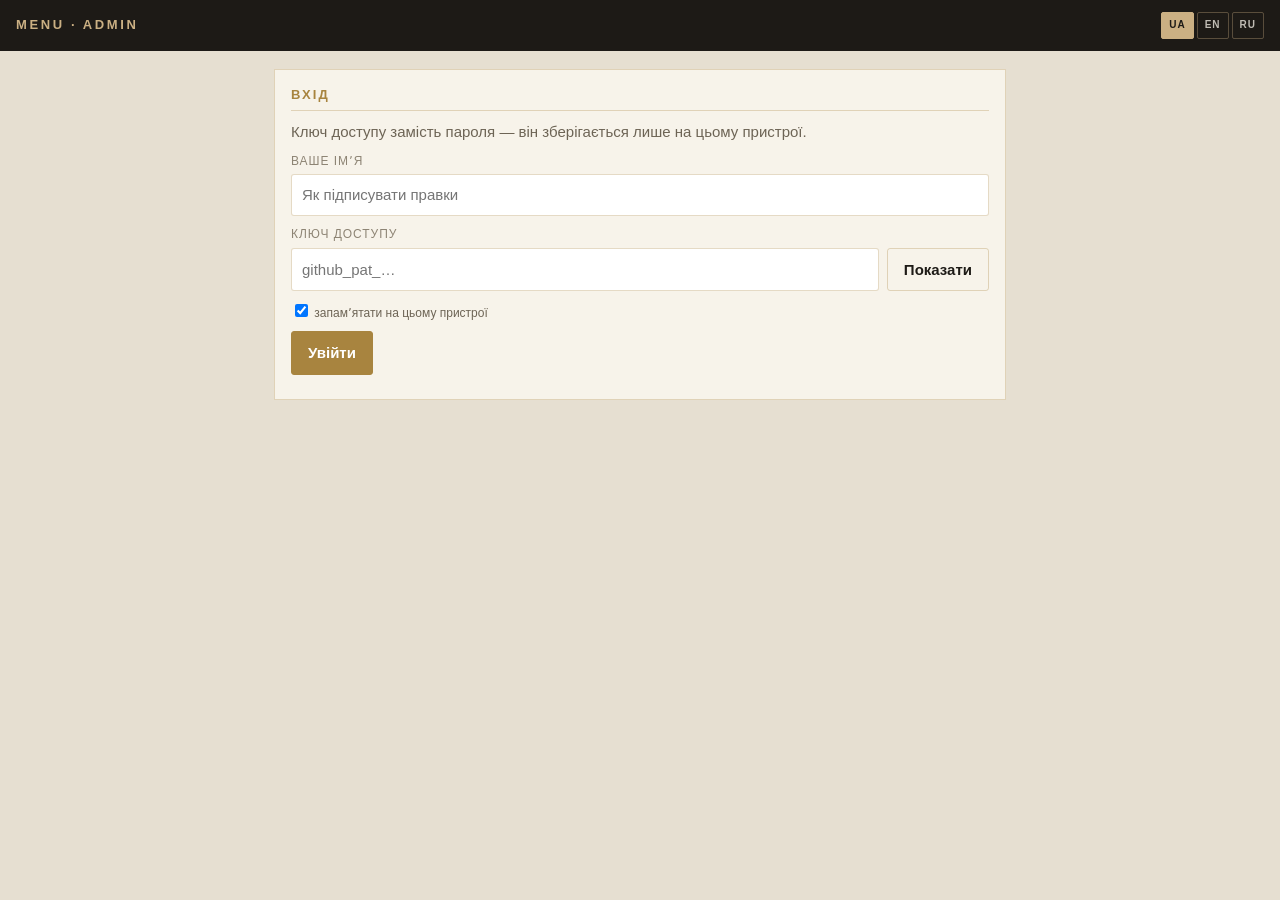
==== admin.html @ 7ab00c11 "Коротший екран входу в адмінці" ====
<!doctype html>
<html lang="uk">
<head>
<meta charset="utf-8">
<meta name="viewport" content="width=device-width, initial-scale=1, maximum-scale=1, user-scalable=no, viewport-fit=cover">
<title>Menu Admin</title>
<meta name="robots" content="noindex, nofollow">
<meta name="theme-color" content="#1d1a16">
<link rel="manifest" href="admin.webmanifest">
<link rel="apple-touch-icon" href="assets/icons/admin-180.png">
<meta name="apple-mobile-web-app-capable" content="yes">
<meta name="apple-mobile-web-app-title" content="Admin">
<style>
/* ==========================================================================
   Адмінка меню. Не частина сайту для гостей: сюди заходить одна людина з
   ключем доступу GitHub, править каталог і зберігає — GitHub далі сам
   перезбирає сторінки.

   Оформлення навмисно простіше за меню: тут працюють, а не милуються.
   ========================================================================== */
:root {
  --paper: #f7f3ea;
  --edge:  #e6dfd1;
  --ink:   #1d1a16;
  --muted: #6d6455;
  --faint: #8d8474;
  --gold:  #a8843f;
  --gold-soft: #cbb083;
  --line:  rgba(168, 132, 63, .3);
  --bad:   #a33a2a;
  --sans:  "Inter", "Helvetica Neue", Arial, system-ui, sans-serif;
  color-scheme: light;
}
* { box-sizing: border-box; }
/* подвійний дотик не збільшує сторінку — в адмінці за нього чіпляються,
   коли цілять у поле */
html, body { touch-action: manipulation; }
body {
  margin: 0;
  background: var(--edge);
  color: var(--ink);
  font-family: var(--sans);
  font-size: 15px;
  line-height: 1.45;
  -webkit-text-size-adjust: 100%;
}
header {
  position: sticky;
  top: 0;
  z-index: 5;
  background: #1d1a16;
  color: var(--paper);
  padding: 12px 16px;
  display: flex;
  align-items: center;
  justify-content: space-between;
  gap: 12px;
}
.mark { font-weight: 600; letter-spacing: .2em; color: var(--gold-soft); font-size: 13px;
        white-space: nowrap; }

/* на телефоні шапка тісна: марка, імʼя, три мови й «Вийти» в один рядок */
@media (max-width: 460px) {
  header { padding: 9px 12px; }
  .mark { font-size: 11px; letter-spacing: .1em; }
  #who { max-width: 5.5em; overflow: hidden; text-overflow: ellipsis; white-space: nowrap; }
  header button.ghost { padding: 6px 9px; font-size: 12px; }
  .head-right { gap: 7px; }
}
main { max-width: 760px; margin: 0 auto; padding: 18px 14px 120px; }
h2 { font-size: 13px; letter-spacing: .16em; text-transform: uppercase; color: var(--gold);
     margin: 26px 0 10px; border-bottom: 1px solid var(--line); padding-bottom: 6px; }
p.hint { color: var(--muted); margin: 8px 0; }
code { background: rgba(29,26,22,.06); padding: 1px 5px; border-radius: 3px; }

.panel { background: var(--paper); border: 1px solid var(--line); padding: 16px; }
label { display: block; font-size: 12px; letter-spacing: .08em; text-transform: uppercase;
        color: var(--faint); margin: 10px 0 4px; }
input, textarea, select {
  width: 100%; font: inherit; color: inherit; background: #fff;
  border: 1px solid var(--line); border-radius: 3px; padding: 9px 10px;
}
textarea { resize: vertical; min-height: 46px; }
input:focus, textarea:focus, select:focus { outline: 2px solid var(--gold-soft); outline-offset: 1px; }

button {
  font: inherit; font-weight: 600; cursor: pointer; border-radius: 3px;
  border: 1px solid var(--gold); background: var(--gold); color: #fff; padding: 10px 16px;
}
button.ghost { background: transparent; color: var(--ink); border-color: var(--line); }
header button.ghost { color: var(--paper); border-color: rgba(203, 176, 131, .4); padding: 7px 12px; }
button.danger { background: transparent; color: var(--bad); border-color: rgba(163,58,42,.4); padding: 6px 10px; font-size: 13px; }
button:disabled { opacity: .5; cursor: default; }

.item { background: var(--paper); border: 1px solid var(--line); padding: 12px 14px; margin-bottom: 10px; }
.item__top { display: flex; gap: 10px; align-items: flex-start; }
.item__top .grow { flex: 1 1 auto; min-width: 0; }
.price { display: flex; align-items: center; gap: 6px; width: 116px; flex: 0 0 auto; }
.price span { color: var(--faint); }
.price input { width: 100%; text-align: right; }
.item summary { cursor: pointer; color: var(--gold); font-size: 12px; letter-spacing: .1em;
                text-transform: uppercase; margin-top: 10px; }
.item__more { padding-top: 6px; }
.row { display: flex; gap: 10px; flex-wrap: wrap; }
.row > * { flex: 1 1 200px; }
.prices { display: flex; flex-wrap: wrap; gap: 10px; margin-top: 10px; }
.prices .hint { flex: 1 1 100%; margin: 0; font-size: 12px; }
.pricebox { flex: 1 1 120px; }
.pricebox label { margin-top: 0; }
.pricebox__row { display: flex; align-items: center; gap: 6px; }
.pricebox__row span { color: var(--faint); }
.pricebox__row input { text-align: right; }
.field-row { display: flex; gap: 8px; }
.field-row input { flex: 1 1 auto; min-width: 0; }
.field-row button { flex: 0 0 auto; }

.bar {
  position: fixed; left: 0; right: 0; bottom: 0; z-index: 6;
  background: rgba(29,26,22,.97); color: var(--paper);
  padding: 10px 14px calc(10px + env(safe-area-inset-bottom));
  display: flex; align-items: center; gap: 12px; justify-content: space-between;
}
.bar .state { font-size: 13px; color: var(--gold-soft); }
.switch { display: flex; align-items: center; gap: 8px; margin: 0 0 12px;
          font-size: 13px; letter-spacing: 0; text-transform: none; color: var(--muted); }
.switch input { width: auto; }
.badge-soon { font-size: 11px; letter-spacing: .1em; color: var(--gold);
              border: 1px solid var(--line); border-radius: 3px; padding: 2px 6px; margin-left: 8px; }
.menu--soon .item { opacity: .55; }
.head-right { display: flex; align-items: center; gap: 10px; }
#who { font-size: 13px; color: var(--gold-soft); }
.langs { display: flex; gap: 3px; }
.langs button {
  background: transparent; border: 1px solid rgba(203,176,131,.35);
  color: rgba(247,243,234,.75); font-size: 10px; font-weight: 600;
  letter-spacing: .1em; padding: 5px 7px; border-radius: 2px;
}
.langs button.is-active { background: var(--gold-soft); border-color: var(--gold-soft); color: #1d1a16; }
.hidden { display: none !important; }
.error { color: var(--bad); }
.ok { color: #2f6d4f; }
</style>
</head>
<body>

<header>
  <span class="mark">MENU · ADMIN</span>
  <span class="head-right">
    <span id="who" class="hidden"></span>
    <nav class="langs" id="langs"></nav>
    <button id="logout" class="ghost hidden" type="button" data-i18n="head.logout">Вийти</button>
  </span>
</header>

<main>

  <!-- ------------------------------------------------------------- вхід -- -->
  <section id="login" class="panel">
    <h2 style="margin-top:0" data-i18n="login.title">Вхід</h2>
    <p class="hint" data-i18n="login.lead"></p>
    <label for="name" data-i18n="login.name">Ваше імʼя</label>
    <input id="name" autocomplete="off" autocorrect="off" list="editors"
           data-i18n-placeholder="login.namePlaceholder">
    <datalist id="editors"></datalist>

    <label for="token" data-i18n="login.token">Ключ доступу</label>
    <div class="field-row">
      <input id="token" type="password" autocomplete="off" spellcheck="false"
             autocapitalize="none" autocorrect="off" placeholder="github_pat_…">
      <button id="peek" class="ghost" type="button" data-i18n="login.peek">Показати</button>
    </div>
    <p class="hint"><label style="text-transform:none;letter-spacing:0;color:var(--muted)">
      <input id="remember" type="checkbox" checked style="width:auto"> <span data-i18n="login.remember"></span>
    </label></p>
    <button id="enter" type="button" data-i18n="login.enter">Увійти</button>
    <p id="login-state" class="hint"></p>
  </section>

  <!-- ---------------------------------------------------------- редактор -- -->
  <section id="editor" class="hidden">
    <p class="hint" id="loaded"></p>

    <div class="panel add">
      <h2 style="margin-top:0" data-i18n="add.title">Додати позицію</h2>
      <label for="add-cat" data-i18n="add.category">Розділ</label>
      <select id="add-cat"></select>
      <label for="add-name" data-i18n="add.name">Назва</label>
      <input id="add-name" autocomplete="off" data-i18n-placeholder="add.namePlaceholder">
      <div id="add-prices"></div>
      <p><button id="add" type="button" disabled data-i18n="add.button">Додати</button></p>
      <p id="add-state" class="hint"></p>
    </div>

    <div id="menus"></div>
  </section>

</main>

<div id="bar" class="bar hidden">
  <span class="state" id="state"></span>
  <span>
    <button id="reload" class="ghost" type="button" style="color:var(--paper)"
            data-i18n="bar.reload">Оновити</button>
    <button id="save" type="button" disabled data-i18n="bar.save">Зберегти</button>
  </span>
</div>

<script>
/* ==========================================================================
   Адмінка правит один файл — data/menu.json — через GitHub API. Сторінки
   меню перезбирає GitHub Actions після кожного збереження, тому тут немає
   ні збірки, ні сервера: лише читання, правки й коміт.
   ========================================================================== */
(function () {
  'use strict';

  var REPO   = { owner: 'Envyyy-uk', name: 'Menu-qr', branch: 'claude/menu-page-no-server-rbtr5h' };
  var PATH   = 'data/menu.json';
  var KEY    = 'podval-admin-token';
  var NAME   = 'podval-admin-name';
  var API    = 'https://api.github.com';

  var token = null, data = null, sha = null, dirty = false, author = '';

  var $ = function (id) { return document.getElementById(id); };

  /* ------------------------------------------------------------ мови --- */
  /* Адмінка теж трьома мовами: нею користуються ті самі люди, що й барною
     стійкою, і половина з них читає меню російською чи англійською. Тут
     переклад можна робити скриптом — без нього адмінка й так не працює. */
  var LANGS = [['uk', 'UA'], ['en', 'EN'], ['ru', 'RU']];
  var LANG_KEY = 'podval-admin-lang';
  var lang = 'uk';

  var I18N = {
    'head.logout':  { uk: 'Вийти', en: 'Sign out', ru: 'Выйти' },

    'login.title':  { uk: 'Вхід', en: 'Sign in', ru: 'Вход' },
    'login.lead': {
      uk: 'Ключ доступу замість пароля — він зберігається лише на цьому пристрої.',
      en: 'An access key instead of a password — it is stored on this device only.',
      ru: 'Ключ доступа вместо пароля — он хранится только на этом устройстве.' },
    'login.name':   { uk: 'Ваше імʼя', en: 'Your name', ru: 'Ваше имя' },
    'login.namePlaceholder': { uk: 'Як підписувати правки', en: 'How to sign your edits', ru: 'Как подписывать правки' },
    'login.token':  { uk: 'Ключ доступу', en: 'Access key', ru: 'Ключ доступа' },
    'login.peek':   { uk: 'Показати', en: 'Show', ru: 'Показать' },
    'login.hide':   { uk: 'Сховати', en: 'Hide', ru: 'Скрыть' },
    'login.remember': { uk: 'запамʼятати на цьому пристрої', en: 'remember on this device', ru: 'запомнить на этом устройстве' },
    'login.enter':  { uk: 'Увійти', en: 'Sign in', ru: 'Войти' },
    'login.needName': { uk: 'Вкажіть імʼя — ним підписуються правки', en: 'Enter your name — edits are signed with it', ru: 'Укажите имя — им подписываются правки' },
    'login.needToken': { uk: 'Введіть ключ доступу', en: 'Enter the access key', ru: 'Введите ключ доступа' },
    'login.checking': { uk: 'Перевіряємо…', en: 'Checking…', ru: 'Проверяем…' },
    'login.failed': { uk: 'Не вийшло: ', en: 'Failed: ', ru: 'Не вышло: ' },

    'load.loaded':  { uk: 'Каталог завантажено: {n} позицій.', en: 'Catalogue loaded: {n} items.', ru: 'Каталог загружен: {n} позиций.' },
    'load.last':    { uk: ' Останнє редагування: {by}, {at}.', en: ' Last edited by {by}, {at}.', ru: ' Последнее редактирование: {by}, {at}.' },
    'load.tail':    { uk: ' Правки зберігаються в GitHub, сайт оновиться за хвилину-дві.', en: ' Edits are saved to GitHub; the site updates in a minute or two.', ru: ' Правки сохраняются в GitHub, сайт обновится за минуту-две.' },

    'add.title':    { uk: 'Додати позицію', en: 'Add an item', ru: 'Добавить позицию' },
    'add.category': { uk: 'Розділ', en: 'Section', ru: 'Раздел' },
    'add.pick':     { uk: '— оберіть розділ —', en: '— choose a section —', ru: '— выберите раздел —' },
    'add.name':     { uk: 'Назва', en: 'Name', ru: 'Название' },
    'add.namePlaceholder': { uk: 'Як її побачить гість', en: 'As the guest will see it', ru: 'Как её увидит гость' },
    'add.button':   { uk: 'Додати', en: 'Add', ru: 'Добавить' },
    'add.added':    { uk: 'Додано «{name}» у розділ «{cat}». Не забудьте опис і «Зберегти».',
                      en: 'Added “{name}” to “{cat}”. Do not forget the description and Save.',
                      ru: 'Добавлено «{name}» в раздел «{cat}». Не забудьте описание и «Сохранить».' },
    'add.noCat':    { uk: 'Такого розділу немає в жодному меню', en: 'No menu contains this section', ru: 'Такого раздела нет ни в одном меню' },

    'price.base':   { uk: 'Ціна', en: 'Price', ru: 'Цена' },
    'price.ml50':   { uk: '50 мл', en: '50 ml', ru: '50 мл' },
    'price.bottle': { uk: 'Пляшка', en: 'Bottle', ru: 'Бутылка' },
    'price.premium': { uk: 'Пляшка преміум', en: 'Premium bottle', ru: 'Бутылка премиум' },
    'price.glass':  { uk: 'Келих 175 мл', en: 'Glass 175 ml', ru: 'Бокал 175 мл' },
    'price.none':   { uk: 'немає', en: 'none', ru: 'нет' },
    'price.ladder': { uk: 'Решта обʼємів рахується сама: ', en: 'The other sizes are calculated automatically: ', ru: 'Остальные объёмы считаются сами: ' },

    'item.delete':  { uk: 'Видалити', en: 'Delete', ru: 'Удалить' },
    'item.confirmDelete': { uk: 'Видалити «{name}» з меню?', en: 'Delete “{name}” from the menu?', ru: 'Удалить «{name}» из меню?' },
    'item.desc':    { uk: 'Опис трьома мовами', en: 'Description in three languages', ru: 'Описание на трёх языках' },
    'item.translate': { uk: 'Перекласти на дві інші', en: 'Translate into the other two', ru: 'Перевести на два других' },
    'item.translating': { uk: ' Перекладаємо…', en: ' Translating…', ru: ' Переводим…' },
    'item.translated': { uk: ' Готово — переклад машинний, перегляньте', en: ' Done — machine translation, please review', ru: ' Готово — перевод машинный, просмотрите' },
    'item.translateFail': { uk: ' Перекладач не відповів — впишіть вручну', en: ' The translator did not answer — type it manually', ru: ' Переводчик не ответил — впишите вручную' },
    'item.needText': { uk: ' Спершу впишіть опис однією мовою', en: ' First write the description in one language', ru: ' Сначала впишите описание на одном языке' },
    'item.confirmOverwrite': { uk: 'Замінити наявні переклади машинними?', en: 'Replace the existing translations with machine ones?', ru: 'Заменить имеющиеся переводы машинными?' },

    'menu.soon':    { uk: 'Скоро — меню видно на головній, але не відкривається',
                      en: 'Coming soon — the menu is shown on the home page but does not open',
                      ru: 'Скоро — меню видно на главной, но не открывается' },
    'menu.soonBadge': { uk: 'СКОРО', en: 'SOON', ru: 'СКОРО' },
    'menu.empty':   { uk: 'Поки порожньо', en: 'Empty so far', ru: 'Пока пусто' },

    'bar.noChanges': { uk: 'Змін немає', en: 'No changes', ru: 'Изменений нет' },
    'bar.unsaved':  { uk: 'Є незбережені зміни', en: 'Unsaved changes', ru: 'Есть несохранённые изменения' },
    'bar.saving':   { uk: 'Зберігаємо…', en: 'Saving…', ru: 'Сохраняем…' },
    'bar.saved':    { uk: 'Збережено. Сайт оновиться за хвилину-дві.', en: 'Saved. The site updates in a minute or two.', ru: 'Сохранено. Сайт обновится за минуту-две.' },
    'bar.conflict': { uk: 'Хтось уже змінив меню. Натисніть «Оновити» й повторіть правку.',
                      en: 'Someone has already changed the menu. Tap Refresh and redo your edit.',
                      ru: 'Кто-то уже изменил меню. Нажмите «Обновить» и повторите правку.' },
    'bar.failed':   { uk: 'Не зберіглося: ', en: 'Not saved: ', ru: 'Не сохранилось: ' },
    'bar.reload':   { uk: 'Оновити', en: 'Refresh', ru: 'Обновить' },
    'bar.save':     { uk: 'Зберегти', en: 'Save', ru: 'Сохранить' },
    'bar.confirmReload': { uk: 'Незбережені зміни зникнуть. Оновити?', en: 'Unsaved changes will be lost. Refresh?', ru: 'Несохранённые изменения исчезнут. Обновить?' }

  };

  function t(key, vars) {
    var entry = I18N[key];
    var text = entry ? (entry[lang] || entry.uk) : key;
    if (vars) {
      Object.keys(vars).forEach(function (name) {
        text = text.replace('{' + name + '}', vars[name]);
      });
    }
    return text;
  }

  function applyLang() {
    document.documentElement.lang = lang;
    /* Назву застосунку не перекладаємо: на екрані «Домів» і у вкладці вона
       має бути та сама, хоч якою мовою людина працює. */
    [].slice.call(document.querySelectorAll('[data-i18n]')).forEach(function (node) {
      node.textContent = t(node.getAttribute('data-i18n'));
    });
    [].slice.call(document.querySelectorAll('[data-i18n-placeholder]')).forEach(function (node) {
      node.placeholder = t(node.getAttribute('data-i18n-placeholder'));
    });
    [].slice.call(document.querySelectorAll('#langs button')).forEach(function (button) {
      button.className = button.getAttribute('data-lang') === lang ? 'is-active' : '';
    });
    if (data) render();          // підписи всередині списку теж перемальовуємо
    mark();
  }

  function drawLangs() {
    var box = $('langs');
    box.textContent = '';
    LANGS.forEach(function (pair) {
      var button = el('button', null, pair[1]);
      button.type = 'button';
      button.setAttribute('data-lang', pair[0]);
      button.addEventListener('click', function () {
        lang = pair[0];
        try { localStorage.setItem(LANG_KEY, lang); } catch (e) {}
        applyLang();
      });
      box.append(button);
    });
  }

  /* --------------------------------------------------- база64 з юнікодом -- */
  function encode(text) {
    var bytes = new TextEncoder().encode(text), bin = '';
    bytes.forEach(function (b) { bin += String.fromCharCode(b); });
    return btoa(bin);
  }
  function decode(b64) {
    var bin = atob(b64.replace(/\s/g, ''));
    var bytes = Uint8Array.from(bin, function (c) { return c.charCodeAt(0); });
    return new TextDecoder().decode(bytes);
  }

  function api(path, options) {
    options = options || {};
    options.headers = Object.assign({
      'Accept': 'application/vnd.github+json',
      'Authorization': 'Bearer ' + token
    }, options.headers || {});
    return fetch(API + path, options).then(function (r) {
      return r.json().then(function (body) {
        if (!r.ok) throw new Error(body.message || ('GitHub відповів ' + r.status));
        return body;
      });
    });
  }

  /* ------------------------------------------------------------- вхід --- */
  function enter(quiet) {
    var value = $('token').value.trim();
    var who = $('name').value.trim();
    // Імʼя обовʼязкове: ключі спільні для всіх правок, і без підпису в
    // історії не видно, хто саме що змінив.
    if (!who) { state($('login-state'), t('login.needName'), true); return; }
    if (!value) { state($('login-state'), t('login.needToken'), true); return; }
    author = who;
    token = value;
    state($('login-state'), t('login.checking'));
    load().then(function () {
      if ($('remember').checked) {
        try { localStorage.setItem(KEY, token); localStorage.setItem(NAME, author); } catch (e) {}
      }
      $('who').textContent = author;
      $('who').classList.remove('hidden');
      $('login').classList.add('hidden');
      $('editor').classList.remove('hidden');
      $('bar').classList.remove('hidden');
      $('logout').classList.remove('hidden');
    }).catch(function (err) {
      token = null;
      state($('login-state'), t('login.failed') + err.message, true);
      if (quiet) { try { localStorage.removeItem(KEY); } catch (e) {} }
    });
  }

  function state(node, text, bad) {
    node.textContent = text;
    node.className = 'hint' + (bad ? ' error' : '');
  }

  /* Позначка часу лежить у каталозі за Гринвічем — так її однаково читають
     і в Лондоні, і в Києві. Показуємо ж її годинником самого телефона:
     влітку Лондон іде на годину вперед від Гринвіча, і без переводу підпис
     здавався б на годину раніше, ніж людина щойно зберегла. Старі записи
     без позначки поясу теж гринвіцькі — дописуємо «Z», інакше браузер
     прийняв би їх за місцевий час і переклав удруге. */
  function localStamp(at) {
    var iso = String(at).replace(' ', 'T');
    if (!/(Z|[+-]\d\d:?\d\d)$/.test(iso)) iso += 'Z';
    var d = new Date(iso);
    if (isNaN(d)) return String(at).replace('T', ' ');
    function two(n) { return (n < 10 ? '0' : '') + n; }
    return d.getFullYear() + '-' + two(d.getMonth() + 1) + '-' + two(d.getDate())
         + ' ' + two(d.getHours()) + ':' + two(d.getMinutes());
  }

  /* ------------------------------------------------------- завантаження -- */
  function load() {
    return api('/repos/' + REPO.owner + '/' + REPO.name + '/contents/' + PATH
               + '?ref=' + encodeURIComponent(REPO.branch))
      .then(function (file) {
        sha = file.sha;
        data = JSON.parse(decode(file.content));
        dirty = false;
        render();
        var last = data.updated
          ? t('load.last', { by: data.updated.by, at: localStamp(data.updated.at) })
          : '';
        $('loaded').textContent = t('load.loaded', { n: data.items.length })
          + last + t('load.tail');

        // Імена тих, хто вже правив, підказуємо наступного разу
        var list = $('editors');
        list.textContent = '';
        (data.editors || []).concat(data.updated ? [data.updated.by] : [])
          .filter(function (n, i, all) { return n && all.indexOf(n) === i; })
          .forEach(function (n) { list.append(new Option(n)); });
        mark();
      });
  }

  /* ---------------------------------------------------------- малюємо --- */
  function el(tag, cls, text) {
    var node = document.createElement(tag);
    if (cls) node.className = cls;
    if (text != null) node.textContent = text;
    return node;
  }

  function categoryName(key) {
    var cat = data.categories.filter(function (c) { return c.key === key; })[0];
    return cat ? (cat.names[lang] || cat.names.uk || cat.names.en) : key;
  }

  function menuName(menu) {
    return menu.names[lang] || menu.names.uk || menu.names.en;
  }

  function money(pence) { return (pence / 100).toFixed(2).replace(/\.00$/, ''); }

  function fillCategories() {
    var select = $('add-cat');
    var chosen = select.value;
    select.textContent = '';
    // Порожній перший пункт навмисно: без вибраного розділу кнопка
    // «Додати» не працює, тож позиція не може повиснути поза меню.
    select.append(new Option(t('add.pick'), ''));
    data.menus.forEach(function (menu) {
      var box = document.createElement('optgroup');
      box.label = menuName(menu) + (menu.soon ? ' · ' + t('menu.soonBadge') : '');
      menu.categories.forEach(function (catKey) {
        box.append(new Option(categoryName(catKey), catKey));
      });
      select.append(box);
    });
    select.value = chosen;
    drawAddPrices();
    checkAdd();
  }

  var addValues = {};

  /* Поля цін у формі додавання перемальовуються під обраний розділ: у
     міцного питаємо 50 мл і пляшку, у вина — келих і пляшку, у решти одну
     ціну. Поки розділ не обраний, питати нема чого. */
  function drawAddPrices() {
    var box = $('add-prices');
    box.textContent = '';
    addValues = {};
    var cat = $('add-cat').value;
    if (!cat) return;
    box.append(priceFields(pricingOf(cat), addValues, function () {}));
  }

  function checkAdd() {
    $('add').disabled = !$('add-cat').value || !$('add-name').value.trim();
  }

  function render() {
    fillCategories();
    var box = $('menus');
    box.textContent = '';

    data.menus.forEach(function (menu) {
      var group = el('div', 'menu' + (menu.soon ? ' menu--soon' : ''));

      var head = el('h2', null, menuName(menu));
      if (menu.soon) head.append(el('span', 'badge-soon', t('menu.soonBadge')));
      group.append(head);

      /* «Скоро» — стан меню, а не позицій. Увімкнене: картка на головній
         лишається, але не відкривається, а сторінки меню взагалі не
         збираються, тож прямим посиланням теж не зайти. */
      var toggle = el('label', 'switch');
      var box2 = el('input');
      box2.type = 'checkbox';
      box2.checked = !!menu.soon;
      box2.addEventListener('change', function () {
        if (box2.checked) menu.soon = true; else delete menu.soon;
        touch();
        render();
      });
      toggle.append(box2, el('span', null, t('menu.soon')));
      group.append(toggle);

      menu.categories.forEach(function (catKey) {
        var title = el('p', 'hint');
        title.append(el('b', null, categoryName(catKey)));
        group.append(title);

        var count = 0;
        data.items.forEach(function (item) {
          if (item.category === catKey) { group.append(itemNode(item)); count++; }
        });
        if (!count) group.append(el('p', 'hint', t('menu.empty')));
      });

      box.append(group);
    });
  }

  function itemNode(item) {
    var node = el('div', 'item');

    var top = el('div', 'item__top');
    var grow = el('div', 'grow');
    var name = el('input');
    name.value = item.name;
    name.setAttribute('aria-label', 'Назва');
    name.addEventListener('input', function () { item.name = name.value; touch(); });
    grow.append(name);

    var kill = el('button', 'danger', t('item.delete'));
    kill.type = 'button';
    kill.addEventListener('click', function () {
      if (!confirm(t('item.confirmDelete', { name: item.name }))) return;
      data.items.splice(data.items.indexOf(item), 1);
      touch();
      render();
    });

    top.append(grow, kill);
    node.append(top);

    var shape = pricingOf(item.category);
    var values = readPrices(item, shape);
    node.append(priceFields(shape, values, function () {
      applyPrices(item, shape, values);
      touch();
    }));

    var more = el('details', 'item__more');
    more.append(el('summary', null, t('item.desc')));
    var rows = el('div', 'row');
    var areas = {};
    var source = null;      // мова, якою щойно писали — з неї й перекладаємо

    [['uk', 'Українська'], ['en', 'English'], ['ru', 'Русский']].forEach(function (pair) {
      var wrap = el('div');
      wrap.append(el('label', null, pair[1]));
      var area = el('textarea');
      area.value = (item.desc && item.desc[pair[0]]) || '';
      area.addEventListener('input', function () {
        item.desc = item.desc || {};
        item.desc[pair[0]] = area.value;
        source = pair[0];
        touch();
      });
      areas[pair[0]] = area;
      wrap.append(area);
      rows.append(wrap);
    });
    more.append(rows);

    var line = el('p', 'hint');
    var go = el('button', 'ghost', t('item.translate'));
    go.type = 'button';
    var said = el('span', null, ' ');
    go.addEventListener('click', function () {
      translateItem(item, areas, source, go, said);
    });
    line.append(go, said);
    more.append(line);

    node.append(more);

    return node;
  }

  /* ------------------------------------------------------------ ціни --- */
  /* У розділі може бути три різні види ціни. Одна ціна — страва, коктейль,
     кальян. Міцне — за 50 мл і за пляшку, а обʼєми між ними кратні першій:
     100 мл це дві порції, 300 мл — шість. Вино — келих і пляшка.

     Тому адмінка питає лише опорні числа, а драбинку рахує сама: інакше
     кожну позицію довелося б вбивати сімома цінами вручну й щоразу
     перемножувати в голові. */
  var PRICE_FIELDS = {
    'single':       [{ key: 'base', label: 'price.base' }],
    'spirit':       [{ key: 'base', label: 'price.ml50' },
                     { key: 'bottle', label: 'price.bottle' },
                     { key: 'premium', label: 'price.premium', optional: true }],
    'glass-bottle': [{ key: 'base', label: 'price.glass' },
                     { key: 'bottle', label: 'price.bottle' }]
  };

  var STEPS = [50, 100, 150, 200, 250, 300];
  var NAME_BOTTLE  = { uk: 'Пляшка', en: 'Bottle', ru: 'Бутылка' };
  var NAME_PREMIUM = { uk: 'Пляшка (преміум)', en: 'Bottle (Premium)', ru: 'Бутылка (премиум)' };
  var NAME_GLASS   = { uk: 'Келих 175 мл', en: 'Glass 175 ml', ru: 'Бокал 175 мл' };
  var nameMl = function (n) { return { uk: n + ' мл', en: n + ' ml', ru: n + ' мл' }; };

  function pricingOf(catKey) {
    var cat = data.categories.filter(function (c) { return c.key === catKey; })[0];
    return (cat && cat.pricing) || 'single';
  }

  function textOf(choice) {
    return typeof choice.name === 'string' ? choice.name : (choice.name.en || '');
  }

  function sizeOption(item) {
    return (item.options || []).filter(function (o) { return o.key === 'size'; })[0];
  }

  function readPrices(item, shape) {
    var values = { base: item.price_pence || 0 };
    var size = sizeOption(item);
    var choices = (size && size.choices) || [];
    choices.forEach(function (c) {
      var name = textOf(c);
      if (name === 'Bottle') values.bottle = c.price_pence;
      else if (name === 'Bottle (Premium)') values.premium = c.price_pence;
      else if (name === 'Glass 175 ml') values.base = c.price_pence;
      else if (/^50 ml$/.test(name)) values.base = c.price_pence;
    });
    return values;
  }

  function applyPrices(item, shape, values) {
    item.price_pence = values.base || 0;
    if (shape === 'single') return;

    var choices = [];
    if (shape === 'spirit') {
      STEPS.forEach(function (ml) {
        choices.push({ key: 'ml' + ml, name: nameMl(ml),
                       price_pence: Math.round((values.base || 0) * ml / 50) });
      });
      if (values.bottle) choices.push({ key: 'bottle', name: NAME_BOTTLE, price_pence: values.bottle });
      if (values.premium) choices.push({ key: 'bottle-premium', name: NAME_PREMIUM, price_pence: values.premium });
    } else {
      choices.push({ key: 'glass175', name: NAME_GLASS, price_pence: values.base || 0 });
      if (values.bottle) choices.push({ key: 'bottle', name: NAME_BOTTLE, price_pence: values.bottle });
    }

    var size = sizeOption(item);
    if (size) { size.choices = choices; return; }
    item.options = item.options || [];
    item.options.unshift({ key: 'size', label: 'opt.size', choices: choices });
  }

  function ladderHint(shape, values) {
    if (shape !== 'spirit' || !values.base) return '';
    return t('price.ladder') + STEPS.slice(1).map(function (ml) {
      return ml + ' мл — £' + money(Math.round(values.base * ml / 50));
    }).join(' · ');
  }

  /* Поля цін — стільки, скільки потребує розділ. */
  function priceFields(shape, values, onChange) {
    var box = el('div', 'prices');
    var hint = el('p', 'hint');

    PRICE_FIELDS[shape].forEach(function (field) {
      var wrap = el('div', 'pricebox');
      wrap.append(el('label', null, t(field.label)));
      var row = el('div', 'pricebox__row');
      row.append(el('span', null, '£'));
      var input = el('input');
      input.inputMode = 'decimal';
      input.value = values[field.key] ? money(values[field.key]) : '';
      input.placeholder = field.optional ? t('price.none') : '0';
      input.setAttribute('aria-label', t(field.label));
      input.addEventListener('input', function () {
        var pounds = parseFloat(input.value.replace(',', '.'));
        values[field.key] = isNaN(pounds) ? 0 : Math.round(pounds * 100);
        hint.textContent = ladderHint(shape, values);
        onChange();
      });
      row.append(input);
      wrap.append(row);
      box.append(wrap);
    });

    hint.textContent = ladderHint(shape, values);
    box.append(hint);
    return box;
  }

  /* --------------------------------------------------------- переклад --- */
  /* Машинний переклад через безкоштовні відкриті перекладачі: ключів не
     треба, але й обіцяти сталість не можна — тому два джерела й зрозуміла
     помилка. Перекладаємо тільки опис: назви й бренди лишаються як
     надруковано. */
  function translate(text, from, to) {
    var google = 'https://translate.googleapis.com/translate_a/single?client=gtx&sl='
      + from + '&tl=' + to + '&dt=t&q=' + encodeURIComponent(text);
    return fetch(google)
      .then(function (r) { return r.json(); })
      .then(function (d) {
        return d[0].map(function (part) { return part[0]; }).join('');
      })
      .catch(function () {
        var mem = 'https://api.mymemory.translated.net/get?q=' + encodeURIComponent(text)
          + '&langpair=' + from + '|' + to;
        return fetch(mem)
          .then(function (r) { return r.json(); })
          .then(function (d) {
            if (!d.responseData || !d.responseData.translatedText) throw new Error('порожня відповідь');
            return d.responseData.translatedText;
          });
      });
  }

  function translateItem(item, areas, source, button, said) {
    item.desc = item.desc || {};
    // Якщо ще нічого не набирали в цій картці — беремо ту мову, де є текст
    var from = source && (item.desc[source] || '').trim() ? source : null;
    if (!from) {
      ['uk', 'ru', 'en'].forEach(function (code) {
        if (!from && (item.desc[code] || '').trim()) from = code;
      });
    }
    if (!from) { said.textContent = t('item.needText'); return; }

    var targets = ['uk', 'en', 'ru'].filter(function (code) { return code !== from; });
    var filled = targets.filter(function (code) { return (item.desc[code] || '').trim(); });
    if (filled.length && !confirm(t('item.confirmOverwrite'))) return;

    button.disabled = true;
    said.textContent = t('item.translating');

    Promise.all(targets.map(function (code) {
      return translate(item.desc[from], from, code).then(function (text) {
        item.desc[code] = text;
        areas[code].value = text;
      });
    })).then(function () {
      touch();
      button.disabled = false;
      said.textContent = t('item.translated');
    }).catch(function () {
      button.disabled = false;
      said.textContent = t('item.translateFail');
    });
  }

  /* ------------------------------------------------------ нова позиція --- */
  var TRANSLIT = { 'а':'a','б':'b','в':'v','г':'h','ґ':'g','д':'d','е':'e','є':'ie','ж':'zh',
    'з':'z','и':'y','і':'i','ї':'i','й':'i','к':'k','л':'l','м':'m','н':'n','о':'o','п':'p',
    'р':'r','с':'s','т':'t','у':'u','ф':'f','х':'kh','ц':'ts','ч':'ch','ш':'sh','щ':'shch',
    'ы':'y','ь':'','э':'e','ю':'iu','я':'ia','ъ':'','ё':'e' };

  function slug(text) {
    var out = '';
    text.toLowerCase().split('').forEach(function (ch) {
      out += TRANSLIT[ch] !== undefined ? TRANSLIT[ch] : ch;
    });
    out = out.replace(/[^a-z0-9]+/g, '-').replace(/^-+|-+$/g, '');
    return out || 'item';
  }

  function uniqueKey(base) {
    var keys = data.items.map(function (i) { return i.key; });
    if (keys.indexOf(base) === -1) return base;
    var n = 2;
    while (keys.indexOf(base + '-' + n) > -1) n++;
    return base + '-' + n;
  }

  function menuOf(catKey) {
    return data.menus.filter(function (m) {
      return m.categories.indexOf(catKey) > -1;
    })[0];
  }

  function addItem() {
    var catKey = $('add-cat').value;
    var name = $('add-name').value.trim();
    if (!catKey || !name) { checkAdd(); return; }
    var menu = menuOf(catKey);
    if (!menu) { state($('add-state'), t('add.noCat'), true); return; }

    var shape = pricingOf(catKey);

    // Застереження 18+ ставимо за меню: у барі алкоголь, у кальянах тютюн,
    // на кухні нічого. Інакше про нього просто забудуть.
    var warn = menu.stem === 'bar' ? ['age-check']
             : menu.stem === 'hookah' ? ['tobacco-age-check'] : [];

    var item = {
      key: uniqueKey(slug(name)),
      name: name,
      category: catKey,
      station: menu.stem === 'kitchen' ? 'kitchen' : 'bar',
      price_pence: 0,
      orderable: true,
      state: 'available',
      desc: { uk: '', en: '', ru: '' },
      ing: [],
      w: warn
    };

    applyPrices(item, shape, addValues);
    // Мікс до міцного — те саме правило для всіх позицій розділу, тож нова
    // отримує його одразу, а не «як згадаємо».
    if (shape === 'spirit') item.add = ['mixer'];

    // Кладемо поруч із рештою розділу, а не в кінець файлу: порядок позицій
    // у меню — це порядок у цьому масиві.
    var last = -1;
    data.items.forEach(function (i, n) { if (i.category === catKey) last = n; });
    data.items.splice(last + 1, 0, item);
    touch();

    $('add-name').value = '';
    render();
    state($('add-state'), t('add.added', { name: name, cat: categoryName(catKey) }));
  }

  /* ------------------------------------------------------- збереження --- */
  function touch() { dirty = true; mark(); }

  function mark() {
    $('save').disabled = !dirty;
    $('state').textContent = dirty ? t('bar.unsaved') : t('bar.noChanges');
    $('state').className = 'state';
  }

  function save() {
    if (!dirty) return;
    $('save').disabled = true;
    $('state').textContent = t('bar.saving');

    data.updated = { by: author, at: new Date().toISOString().slice(0, 16) + 'Z' };
    if (data.editors && data.editors.indexOf(author) === -1) data.editors.push(author);

    var body = JSON.stringify({
      message: 'Меню: правки з адмінки (' + author + ')',
      content: encode(JSON.stringify(data, null, 2) + '\n'),
      sha: sha,
      branch: REPO.branch
    });

    api('/repos/' + REPO.owner + '/' + REPO.name + '/contents/' + PATH,
        { method: 'PUT', body: body })
      .then(function (res) {
        sha = res.content.sha;
        dirty = false;
        mark();
        $('state').textContent = t('bar.saved');
        $('state').className = 'state ok';
      })
      .catch(function (err) {
        $('save').disabled = false;
        $('state').textContent = err.message.indexOf('does not match') > -1
          ? t('bar.conflict')
          : t('bar.failed') + err.message;
        $('state').className = 'state error';
      });
  }

  /* ------------------------------------------------------------ старт --- */
  $('peek').addEventListener('click', function () {
    var box = $('token');
    var shown = box.type === 'text';
    box.type = shown ? 'password' : 'text';
    $('peek').textContent = shown ? t('login.peek') : t('login.hide');
  });
  $('add').addEventListener('click', addItem);
  $('add-cat').addEventListener('change', function () { drawAddPrices(); checkAdd(); });
  $('add-name').addEventListener('input', checkAdd);
  $('enter').addEventListener('click', function () { enter(false); });
  $('token').addEventListener('keydown', function (e) { if (e.key === 'Enter') enter(false); });
  $('save').addEventListener('click', save);
  $('reload').addEventListener('click', function () {
    if (dirty && !confirm(t('bar.confirmReload'))) return;
    load().catch(function (err) { $('state').textContent = err.message; });
  });
  $('logout').addEventListener('click', function () {
    try { localStorage.removeItem(KEY); localStorage.removeItem(NAME); } catch (e) {}
    location.reload();
  });
  window.addEventListener('beforeunload', function (e) {
    if (dirty) { e.preventDefault(); e.returnValue = ''; }
  });

  try {
    var savedLang = localStorage.getItem(LANG_KEY);
    if (savedLang && I18N['bar.save'][savedLang]) lang = savedLang;
  } catch (e) { /* приватний режим */ }

  drawLangs();
  applyLang();

  try {
    var saved = localStorage.getItem(KEY);
    var savedName = localStorage.getItem(NAME);
    if (savedName) $('name').value = savedName;
    if (saved && savedName) { $('token').value = saved; enter(true); }
  } catch (e) { /* приватний режим */ }
}());
</script>
</body>
</html>
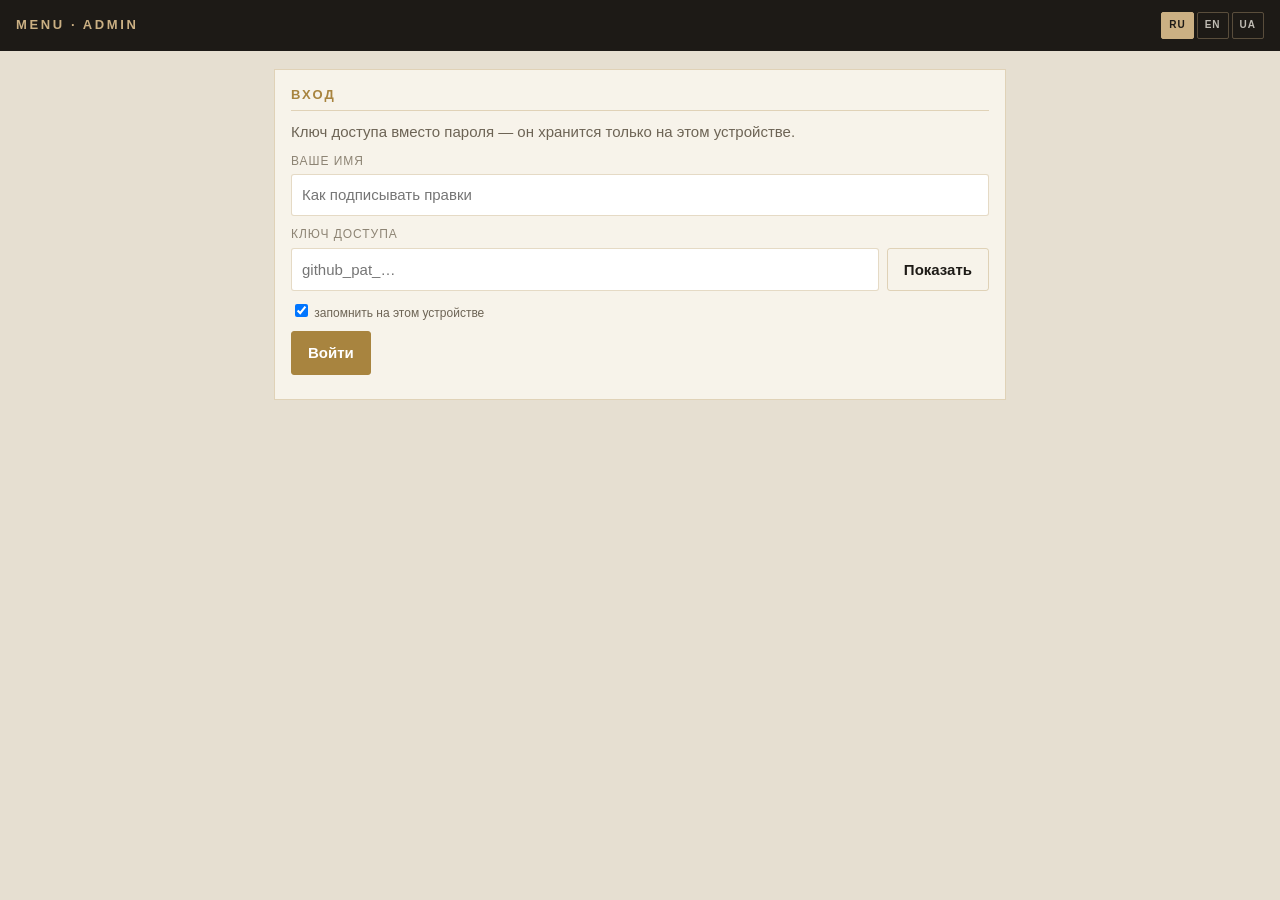
==== commit 05c7bf7e: "Адмінка відкривається російською" ====
--- a/admin.html
+++ b/admin.html
@@ -1,5 +1,5 @@
 <!doctype html>
-<html lang="uk">
+<html lang="ru">
 <head>
 <meta charset="utf-8">
 <meta name="viewport" content="width=device-width, initial-scale=1, maximum-scale=1, user-scalable=no, viewport-fit=cover">
@@ -148,7 +148,7 @@
   <span class="head-right">
     <span id="who" class="hidden"></span>
     <nav class="langs" id="langs"></nav>
-    <button id="logout" class="ghost hidden" type="button" data-i18n="head.logout">Вийти</button>
+    <button id="logout" class="ghost hidden" type="button" data-i18n="head.logout">Выйти</button>
   </span>
 </header>
 
@@ -156,23 +156,23 @@
 
   <!-- ------------------------------------------------------------- вхід -- -->
   <section id="login" class="panel">
-    <h2 style="margin-top:0" data-i18n="login.title">Вхід</h2>
+    <h2 style="margin-top:0" data-i18n="login.title">Вход</h2>
     <p class="hint" data-i18n="login.lead"></p>
-    <label for="name" data-i18n="login.name">Ваше імʼя</label>
+    <label for="name" data-i18n="login.name">Ваше имя</label>
     <input id="name" autocomplete="off" autocorrect="off" list="editors"
            data-i18n-placeholder="login.namePlaceholder">
     <datalist id="editors"></datalist>
 
-    <label for="token" data-i18n="login.token">Ключ доступу</label>
+    <label for="token" data-i18n="login.token">Ключ доступа</label>
     <div class="field-row">
       <input id="token" type="password" autocomplete="off" spellcheck="false"
              autocapitalize="none" autocorrect="off" placeholder="github_pat_…">
-      <button id="peek" class="ghost" type="button" data-i18n="login.peek">Показати</button>
+      <button id="peek" class="ghost" type="button" data-i18n="login.peek">Показать</button>
     </div>
     <p class="hint"><label style="text-transform:none;letter-spacing:0;color:var(--muted)">
       <input id="remember" type="checkbox" checked style="width:auto"> <span data-i18n="login.remember"></span>
     </label></p>
-    <button id="enter" type="button" data-i18n="login.enter">Увійти</button>
+    <button id="enter" type="button" data-i18n="login.enter">Войти</button>
     <p id="login-state" class="hint"></p>
   </section>
 
@@ -181,13 +181,13 @@
     <p class="hint" id="loaded"></p>
 
     <div class="panel add">
-      <h2 style="margin-top:0" data-i18n="add.title">Додати позицію</h2>
-      <label for="add-cat" data-i18n="add.category">Розділ</label>
+      <h2 style="margin-top:0" data-i18n="add.title">Добавить позицию</h2>
+      <label for="add-cat" data-i18n="add.category">Раздел</label>
       <select id="add-cat"></select>
-      <label for="add-name" data-i18n="add.name">Назва</label>
+      <label for="add-name" data-i18n="add.name">Название</label>
       <input id="add-name" autocomplete="off" data-i18n-placeholder="add.namePlaceholder">
       <div id="add-prices"></div>
-      <p><button id="add" type="button" disabled data-i18n="add.button">Додати</button></p>
+      <p><button id="add" type="button" disabled data-i18n="add.button">Добавить</button></p>
       <p id="add-state" class="hint"></p>
     </div>
 
@@ -200,8 +200,8 @@
   <span class="state" id="state"></span>
   <span>
     <button id="reload" class="ghost" type="button" style="color:var(--paper)"
-            data-i18n="bar.reload">Оновити</button>
-    <button id="save" type="button" disabled data-i18n="bar.save">Зберегти</button>
+            data-i18n="bar.reload">Обновить</button>
+    <button id="save" type="button" disabled data-i18n="bar.save">Сохранить</button>
   </span>
 </div>
 
@@ -227,10 +227,12 @@
   /* ------------------------------------------------------------ мови --- */
   /* Адмінка теж трьома мовами: нею користуються ті самі люди, що й барною
      стійкою, і половина з них читає меню російською чи англійською. Тут
-     переклад можна робити скриптом — без нього адмінка й так не працює. */
-  var LANGS = [['uk', 'UA'], ['en', 'EN'], ['ru', 'RU']];
+     переклад можна робити скриптом — без нього адмінка й так не працює.
+     Основна мова та сама, що й у меню, — російська, і кнопки стоять тим самим
+     порядком: RU / EN / UA. */
+  var LANGS = [['ru', 'RU'], ['en', 'EN'], ['uk', 'UA']];
   var LANG_KEY = 'podval-admin-lang';
-  var lang = 'uk';
+  var lang = 'ru';
 
   var I18N = {
     'head.logout':  { uk: 'Вийти', en: 'Sign out', ru: 'Выйти' },
@@ -307,7 +309,7 @@
 
   function t(key, vars) {
     var entry = I18N[key];
-    var text = entry ? (entry[lang] || entry.uk) : key;
+    var text = entry ? (entry[lang] || entry.ru) : key;
     if (vars) {
       Object.keys(vars).forEach(function (name) {
         text = text.replace('{' + name + '}', vars[name]);
@@ -459,11 +461,11 @@
 
   function categoryName(key) {
     var cat = data.categories.filter(function (c) { return c.key === key; })[0];
-    return cat ? (cat.names[lang] || cat.names.uk || cat.names.en) : key;
+    return cat ? (cat.names[lang] || cat.names.ru || cat.names.en) : key;
   }
 
   function menuName(menu) {
-    return menu.names[lang] || menu.names.uk || menu.names.en;
+    return menu.names[lang] || menu.names.ru || menu.names.en;
   }
 
   function money(pence) { return (pence / 100).toFixed(2).replace(/\.00$/, ''); }
@@ -585,7 +587,7 @@
     var areas = {};
     var source = null;      // мова, якою щойно писали — з неї й перекладаємо
 
-    [['uk', 'Українська'], ['en', 'English'], ['ru', 'Русский']].forEach(function (pair) {
+    [['ru', 'Русский'], ['en', 'English'], ['uk', 'Українська']].forEach(function (pair) {
       var wrap = el('div');
       wrap.append(el('label', null, pair[1]));
       var area = el('textarea');
@@ -758,13 +760,13 @@
     // Якщо ще нічого не набирали в цій картці — беремо ту мову, де є текст
     var from = source && (item.desc[source] || '').trim() ? source : null;
     if (!from) {
-      ['uk', 'ru', 'en'].forEach(function (code) {
+      ['ru', 'en', 'uk'].forEach(function (code) {
         if (!from && (item.desc[code] || '').trim()) from = code;
       });
     }
     if (!from) { said.textContent = t('item.needText'); return; }
 
-    var targets = ['uk', 'en', 'ru'].filter(function (code) { return code !== from; });
+    var targets = ['ru', 'en', 'uk'].filter(function (code) { return code !== from; });
     var filled = targets.filter(function (code) { return (item.desc[code] || '').trim(); });
     if (filled.length && !confirm(t('item.confirmOverwrite'))) return;
 
